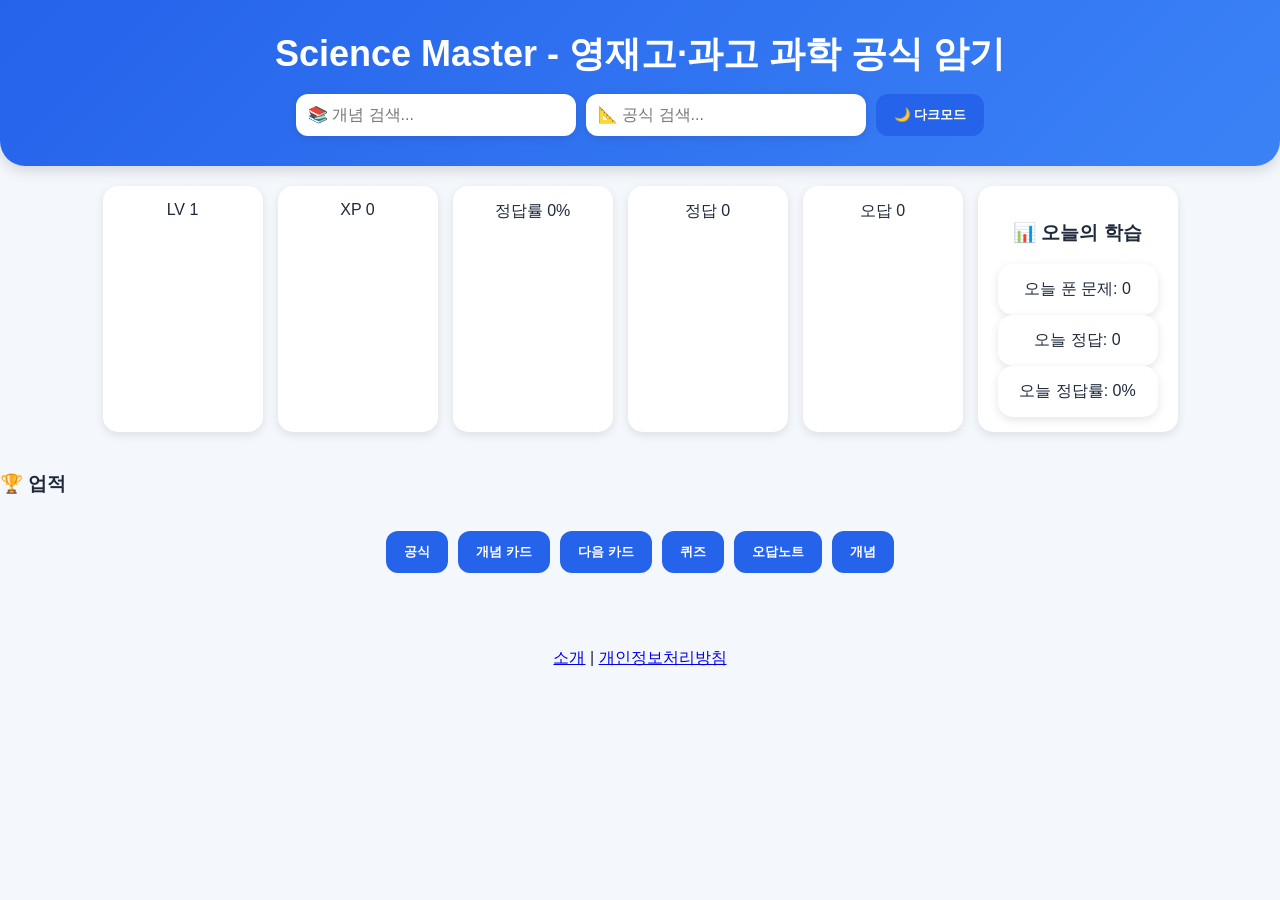
==== index.html @ a621bb3d "Add files via upload" ====
<section id="formulas">


</section>

<!DOCTYPE html>
<html lang="ko">
<head>
<meta charset="UTF-8">
<meta name="viewport" content="width=device-width, initial-scale=1.0">
<script async src="https://pagead2.googlesyndication.com/pagead/js/adsbygoogle.js?client=ca-pub-6716423138144415"
     crossorigin="anonymous"></script>
<title>Science Master - 영재고·과고 과학 공식 암기</title>
<meta name="description" content="영재고, 과고 준비생을 위한 물리·화학·수학 공식 암기 사이트">
<meta name="keywords" content="영재고, 과고, 과학 공식, 물리 공식, 화학 공식, Science Master">
<link rel="stylesheet" href="style.css">
</head>
<body>

<header>
<h1>Science Master - 영재고·과고 과학 공식 암기</h1>

<div class="top-bar">

<input
type="text"
id="searchInput"
placeholder="📚 개념 검색..."
oninput="searchConcept()">

<input
type="text"
id="formulaSearch"
placeholder="📐 공식 검색..."
oninput="searchFormula()">

<button onclick="toggleDarkMode()">
🌙 다크모드
</button>

</div>
</header>



<div class="stats">

<div>LV <span id="level">1</span></div>

<div>XP <span id="xp">0</span></div>

<div>정답률 <span id="accuracy">0</span>%</div>

<div>정답 <span id="correctCount">0</span></div>

<div>오답 <span id="wrongCount">0</span></div>

<div id="todayStats">
    <h3>📊 오늘의 학습</h3>

    <div>오늘 푼 문제:
        <span id="todaySolved">0</span>
    </div>

    <div>오늘 정답:
        <span id="todayCorrect">0</span>
    </div>

    <div>오늘 정답률:
        <span id="todayAccuracy">0</span>%
    </div>
</div>

</div>

<div id="achievements">
<h3>🏆 업적</h3>
<ul id="achievementList"></ul>
</div>

<div class="xp-bar">
    <div id="xpFill"></div>
</div>

<nav>
<button onclick="
showTab('formulas');
document
.getElementById('formulaResults')
.classList.remove('hidden-formula');
">
공식
</button>
<button onclick="showTab('flashcards')">
개념 카드
</button>
<button onclick="nextCard()">
다음 카드
</button>

<button onclick="showTab('quiz')">
퀴즈
</button>

<button onclick="showTab('wrong')">
오답노트
</button>

<button onclick="showTab('concepts')">
개념
</button>

</nav>

<main>

<div id="formulaResults"></div>

<div id="formulaResults" class="hidden-formula"></div>

<section id="flashcards">

<h2>개념 카드</h2>

<div class="card"
onclick="flipCard()"
id="flashcard">
밀도 공식은?
</div>

</section>

<section id="quiz" class="hidden">

<h2>퀴즈</h2>

<button onclick="setQuizMode('all')">
전체 퀴즈
</button>

<button onclick="setQuizMode('wrong')">
오답 복습
</button>

<p id="question"></p>

<div id="answers"></div>

<p id="result"></p>

</section>

<section id="wrong" class="hidden">

<h2>오답노트</h2>

<ul id="wrongList"></ul>

</section>

<section id="concepts" class="hidden">

<h2>개념 검색</h2>


<div id="conceptResults"></div>

</section>

</main>

<footer style="text-align:center;padding:20px;">

<a href="about.html">소개</a>
|
<a href="privacy.html">개인정보처리방침</a>

</footer>

<script src="script.js"></script>

</body>
</html>

<div id="formulaResults"></div>
---- style.css ----
body{
    font-family:'Segoe UI',sans-serif;
    margin:0;
    background:#f4f7fb;
    color:#1e293b;
}

header{
    background:linear-gradient(
    135deg,
    #2563eb,
    #3b82f6
    );

    color:white;
    padding:30px;
    text-align:center;

    border-radius:
    0 0 25px 25px;

    box-shadow:
    0 4px 15px
    rgba(0,0,0,0.15);
}

h1{
    margin:0;
    font-size:36px;
}

.top-bar{
    display:flex;
    justify-content:center;
    gap:10px;
    margin-top:15px;
    flex-wrap:wrap;
}

input{
    padding:12px;
    width:280px;

    border:none;
    border-radius:12px;

    box-shadow:
    0 2px 8px
    rgba(0,0,0,0.1);

    font-size:16px;
}

button{
    background:#2563eb;
    color:white;

    border:none;
    border-radius:12px;

    padding:12px 18px;

    cursor:pointer;

    font-weight:bold;

    transition:0.25s;
}

button:hover{
    transform:translateY(-2px);

    background:#1d4ed8;
}

.stats{
    display:flex;
    flex-wrap:wrap;

    justify-content:center;

    gap:15px;

    padding:20px;
}

.stats div{
    background:white;

    padding:15px 20px;

    border-radius:15px;

    min-width:120px;

    text-align:center;

    box-shadow:
    0 3px 10px
    rgba(0,0,0,0.1);
}

nav{
    display:flex;

    justify-content:center;

    flex-wrap:wrap;

    gap:10px;

    padding:15px;
}

main{
    max-width:1000px;

    margin:auto;

    padding:20px;
}

.card{
    background:white;

    border-radius:20px;

    padding:50px;

    text-align:center;

    font-size:30px;

    cursor:pointer;

    box-shadow:
    0 8px 25px
    rgba(0,0,0,0.12);

    transition:0.3s;

    margin-top:20px;
}

.card:hover{
    transform:scale(1.03);
}

.answer-btn{
    display:block;

    width:100%;

    margin:10px 0;

    padding:15px;

    font-size:16px;
}

.hidden{
    display:none;
}

#question{
    font-size:24px;

    font-weight:bold;

    margin-bottom:20px;
}

#conceptResults div{
    background:white;

    padding:20px;

    margin:15px 0;

    border-radius:15px;

    box-shadow:
    0 3px 10px
    rgba(0,0,0,0.08);
}

#conceptResults h3{
    color:#2563eb;

    margin-top:0;
}

#result{
    margin-top:15px;

    font-size:22px;

    font-weight:bold;
}

.dark{
    background:#0f172a;
    color:#f8fafc;
}

.dark header{
    background:linear-gradient(
    135deg,
    #1e293b,
    #334155
    );
}

.dark .card,
.dark .stats div,
.dark #conceptResults div{
    background:#1e293b;
    color:white;
}

.dark button{
    background:#3b82f6;
}

.dark input{
    background:#334155;
    color:white;
}

.dark .stats{
    background:none;
}

@media(max-width:600px){

    h1{
        font-size:28px;
    }

    .card{
        font-size:22px;
        padding:30px;
    }

    .stats{
        flex-direction:column;
    }

    button{
        width:100%;
    }

    input{
        width:100%;
    }

}

#formulaResults div{
    background:white;
    padding:20px;
    margin:15px 0;
    border-radius:15px;
    box-shadow:0 3px 10px rgba(0,0,0,0.08);
}

#formulaResults h3{
    color:#2563eb;
    margin-top:0;
}

.hidden-formula{
    display:none;
}

.dark #formulaResults div{
    background:#222;
    color:white;
}

.dark #formulaResults h3{
    color:#60a5fa;
}

.dark #formulaResults hr{
    border-color:#555;
}

.dark #formulaResults p{
    color:white;
}

\.formula-card{
    background:white;
    border-radius:15px;
    padding:20px;
    margin-top:20px;
    box-shadow:0 4px 10px rgba(0,0,0,0.15);
}

.dark .formula-card{
    background:#222;
    color:white;
}
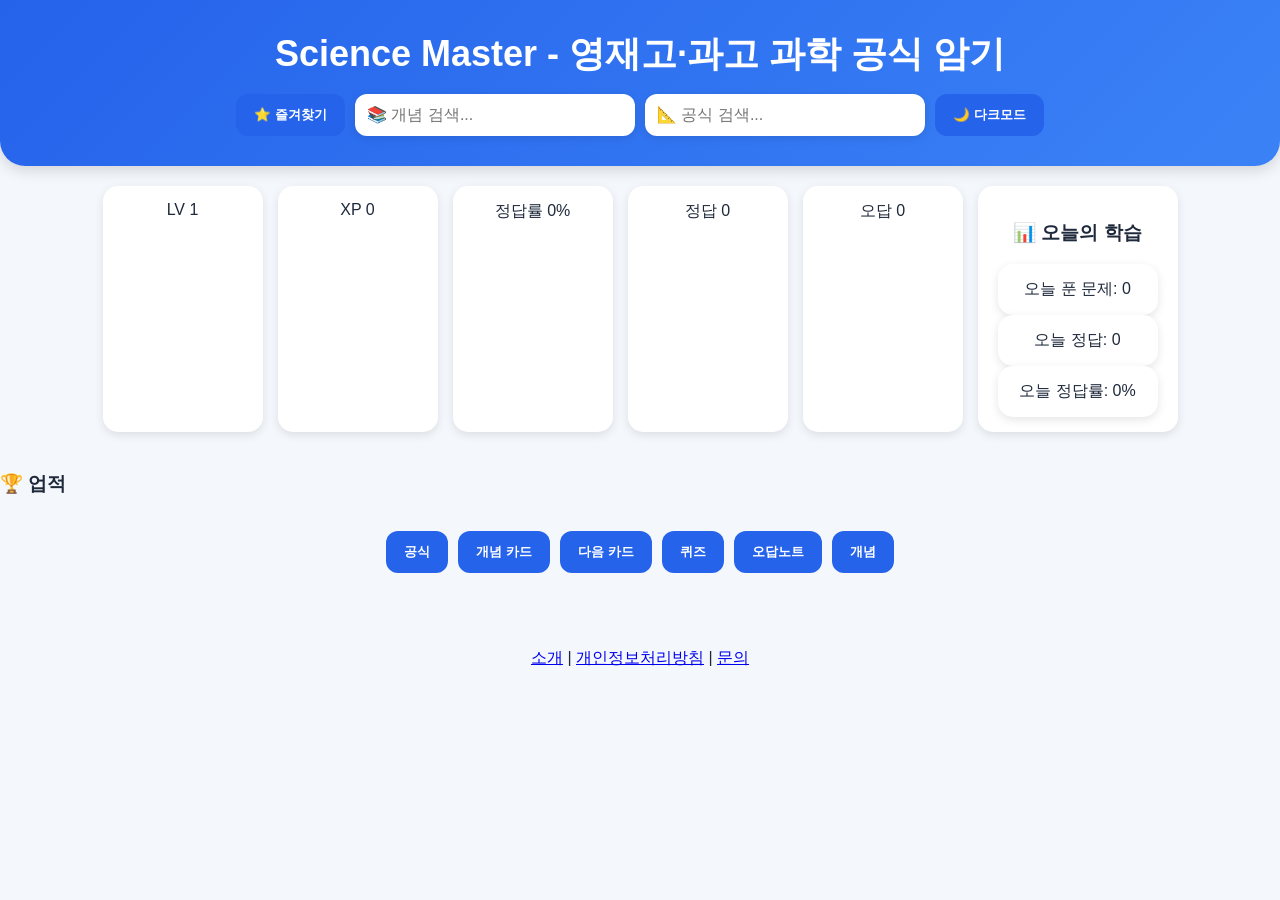
==== commit 830ea94a: "Update index.html" ====
--- a/index.html
+++ b/index.html
@@ -1,5 +1,11 @@
 <section id="formulas">
 
+   
+
+    <section id="favorites" class="hidden">
+<h2>즐겨찾기</h2>
+<div id="favoriteResults"></div>
+</section>
 
 </section>
 
@@ -21,6 +27,10 @@
 <h1>Science Master - 영재고·과고 과학 공식 암기</h1>
 
 <div class="top-bar">
+
+<button onclick="showTab('concepts');showFavorites()">
+⭐ 즐겨찾기
+</button>
 
 <input
 type="text"
@@ -106,15 +116,17 @@
 오답노트
 </button>
 
-<button onclick="showTab('concepts')">
+<button onclick="
+showTab('concepts');
+document.getElementById('searchInput').value='';
+searchConcept();
+">
 개념
 </button>
 
 </nav>
 
 <main>
-
-<div id="formulaResults"></div>
 
 <div id="formulaResults" class="hidden-formula"></div>
 
@@ -160,9 +172,6 @@
 
 <section id="concepts" class="hidden">
 
-<h2>개념 검색</h2>
-
-
 <div id="conceptResults"></div>
 
 </section>
@@ -174,6 +183,8 @@
 <a href="about.html">소개</a>
 |
 <a href="privacy.html">개인정보처리방침</a>
+|
+<a href="contact.html">문의</a>
 
 </footer>
 
@@ -181,5 +192,3 @@
 
 </body>
 </html>
-
-<div id="formulaResults"></div>
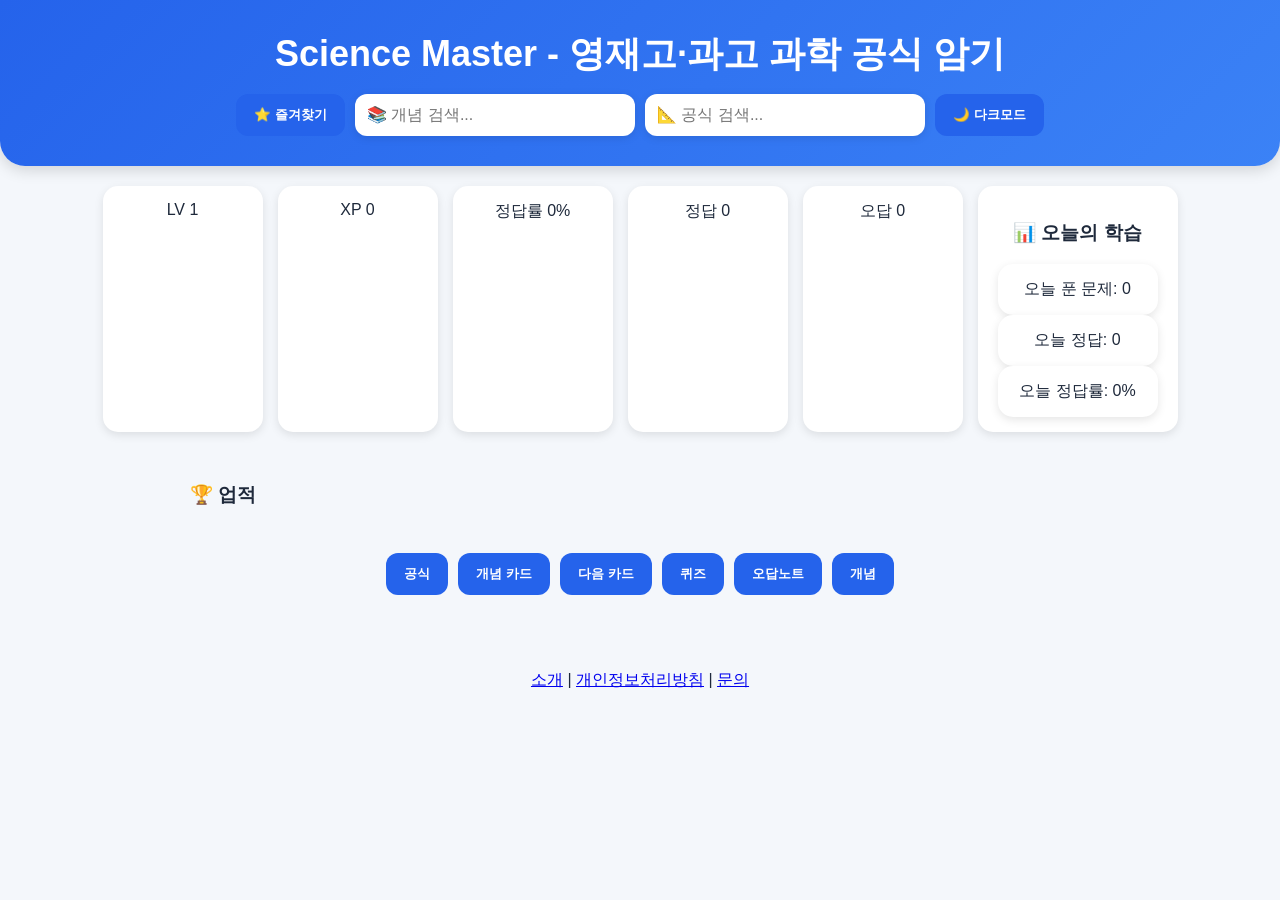
==== commit e5adab78: "Update index.html" ====
--- a/index.html
+++ b/index.html
@@ -118,7 +118,6 @@
 
 <button onclick="
 showTab('concepts');
-document.getElementById('searchInput').value='';
 searchConcept();
 ">
 개념
--- a/style.css
+++ b/style.css
@@ -1,3 +1,8 @@
+#achievements{
+    max-width: 900px;
+    margin: 30px auto;
+}
+
 body{
     font-family:'Segoe UI',sans-serif;
     margin:0;
